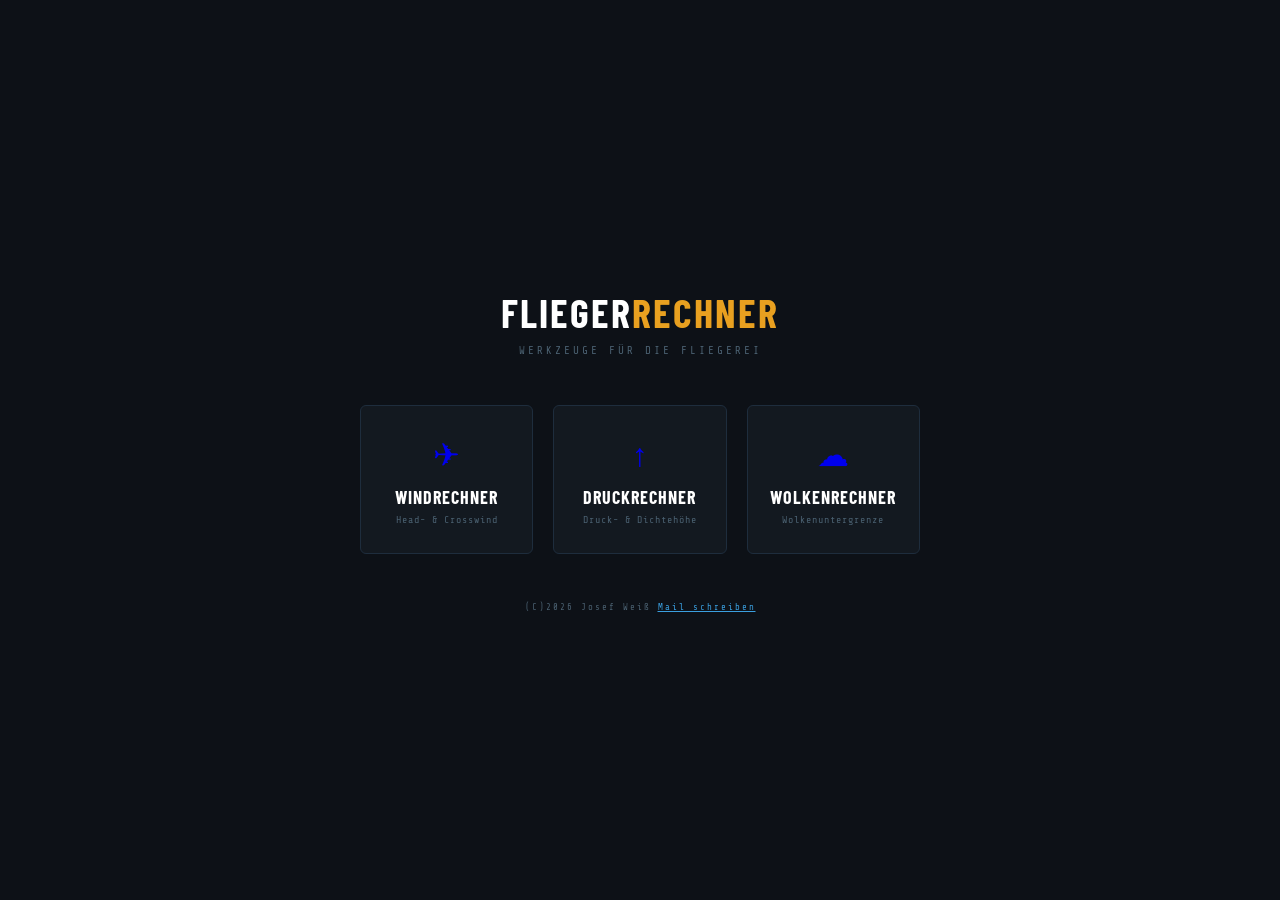
==== index.html @ 58ebe02f "24.03_1" ====
<!-- 
    (C) 2026 Josef Weiß
    Licensed under CC BY-NC 4.0
    Commercial use prohibited without written permission
-->
<!DOCTYPE html>
<html lang="de">
<head>
    <meta charset="UTF-8">
    <meta name="viewport" content="width=device-width, initial-scale=1.0">
    <title>Fliegereirechner</title>
    <link rel="stylesheet" href="styles.css">
</head>
<body>

    <h1>Flieger<span>rechner</span></h1>
    <p class="subtitle">Werkzeuge für die Fliegerei</p>

    <div class="kacheln">

        <a href="Wind_Rechner/index.html" class="kachel">
            <div class="kachel-icon">✈</div>
            <div class="kachel-titel">Windrechner</div>
            <div class="kachel-sub">Head- & Crosswind</div>
        </a>

        <a href="Druck_Rechner/index.html" class="kachel">
            <div class="kachel-icon">↑</div>
            <div class="kachel-titel">Druckrechner</div>
            <div class="kachel-sub">Druck- & Dichtehöhe</div>
        </a>

        <a href="Wolkenrechner/index.html" class="kachel">
            <div class="kachel-icon">☁</div>
            <div class="kachel-titel">Wolkenrechner</div>
            <div class="kachel-sub">Wolkenuntergrenze</div>
        </a>

    </div>

    <footer>
        (C)2026 Josef Weiß
        <a href="mailto:weiss.josef1987@googlemail.com">Mail schreiben</a>
    </footer>

</body>
</html>
---- styles.css ----
@import url('https://fonts.googleapis.com/css2?family=Share+Tech+Mono&family=Barlow+Condensed:wght@400;600;700&display=swap');

* { box-sizing: border-box; margin: 0; padding: 0; }

body {
    background: #0d1117;
    color: #c8d8e8;
    font-family: 'Barlow Condensed', sans-serif;
    min-height: 100vh;
    display: flex;
    flex-direction: column;
    align-items: center;
    justify-content: center;
    padding: 32px 16px;
}

h1 {
    font-size: 40px;
    font-weight: 700;
    letter-spacing: 2px;
    text-transform: uppercase;
    color: #fff;
    margin-bottom: 8px;
}
h1 span { color: #e8a020; }

.subtitle {
    font-family: 'Share Tech Mono', monospace;
    font-size: 11px;
    letter-spacing: 3px;
    color: #4a6070;
    text-transform: uppercase;
    margin-bottom: 48px;
}

.kacheln {
    display: grid;
    grid-template-columns: repeat(3, 1fr);
    gap: 20px;
    width: 100%;
    max-width: 560px;
}

.kachel {
    background: #131920;
    border: 1px solid #1e2d3d;
    border-radius: 6px;
    padding: 28px 16px;
    text-decoration: none;
    text-align: center;
    transition: border-color .2s, box-shadow .2s, transform .2s;
    position: relative;
    overflow: hidden;
}

.kachel::before {
    content: '';
    position: absolute;
    top: 0; left: 0; right: 0;
    height: 2px;
    background: linear-gradient(90deg, transparent, #e8a020, transparent);
    opacity: 0;
    transition: opacity .2s;
}

.kachel:hover {
    border-color: #7a5010;
    box-shadow: 0 0 20px rgba(232,160,32,0.15);
    transform: translateY(-2px);
}

.kachel:hover::before { opacity: 1; }

.kachel-icon {
    font-size: 32px;
    margin-bottom: 12px;
}

.kachel-titel {
    font-size: 18px;
    font-weight: 700;
    letter-spacing: 1px;
    text-transform: uppercase;
    color: #fff;
    margin-bottom: 6px;
}

.kachel-sub {
    font-family: 'Share Tech Mono', monospace;
    font-size: 10px;
    letter-spacing: 1px;
    color: #4a6070;
}

footer {
    margin-top: 48px;
    font-family: 'Share Tech Mono', monospace;
    font-size: 9px;
    letter-spacing: 2px;
    color: #4a6070;
    text-align: center;
}
footer a { color: #3a9fdf; }

@media (max-width: 480px) {
    .kacheln {
        grid-template-columns: 1fr;
    }
}
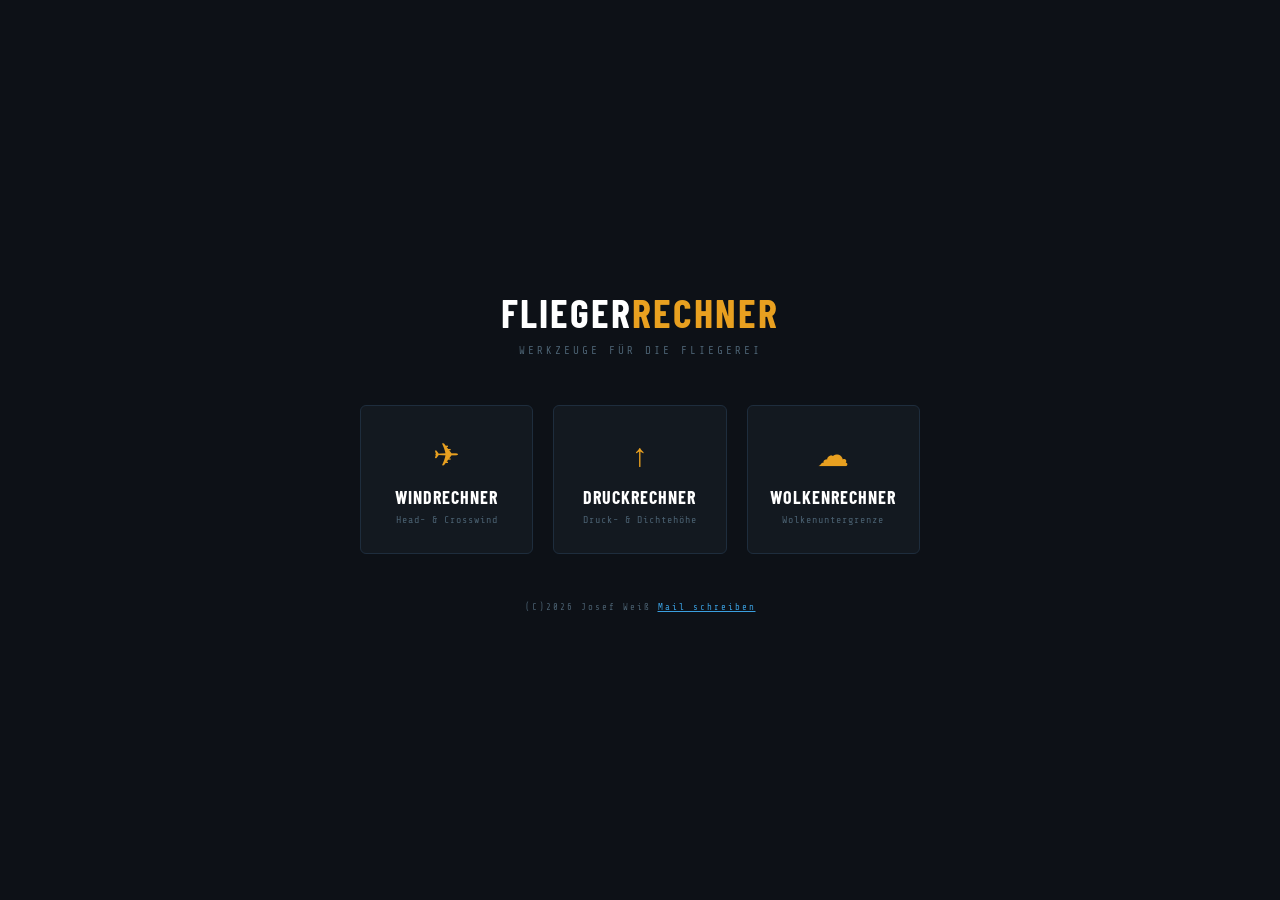
==== commit 37868128: "Add manifest and theme color meta tags" ====
--- a/index.html
+++ b/index.html
@@ -10,6 +10,8 @@
     <meta name="viewport" content="width=device-width, initial-scale=1.0">
     <title>Fliegereirechner</title>
     <link rel="stylesheet" href="styles.css">
+    <link rel="manifest" href="manifest.json">
+    <meta name="theme-color" content="#e8a020">
 </head>
 <body>
 
@@ -44,4 +46,4 @@
     </footer>
 
 </body>
-</html>+</html>
--- a/styles.css
+++ b/styles.css
@@ -74,6 +74,7 @@
 .kachel-icon {
     font-size: 32px;
     margin-bottom: 12px;
+    color: #e8a020;
 }
 
 .kachel-titel {
@@ -106,4 +107,4 @@
     .kacheln {
         grid-template-columns: 1fr;
     }
-}+}
